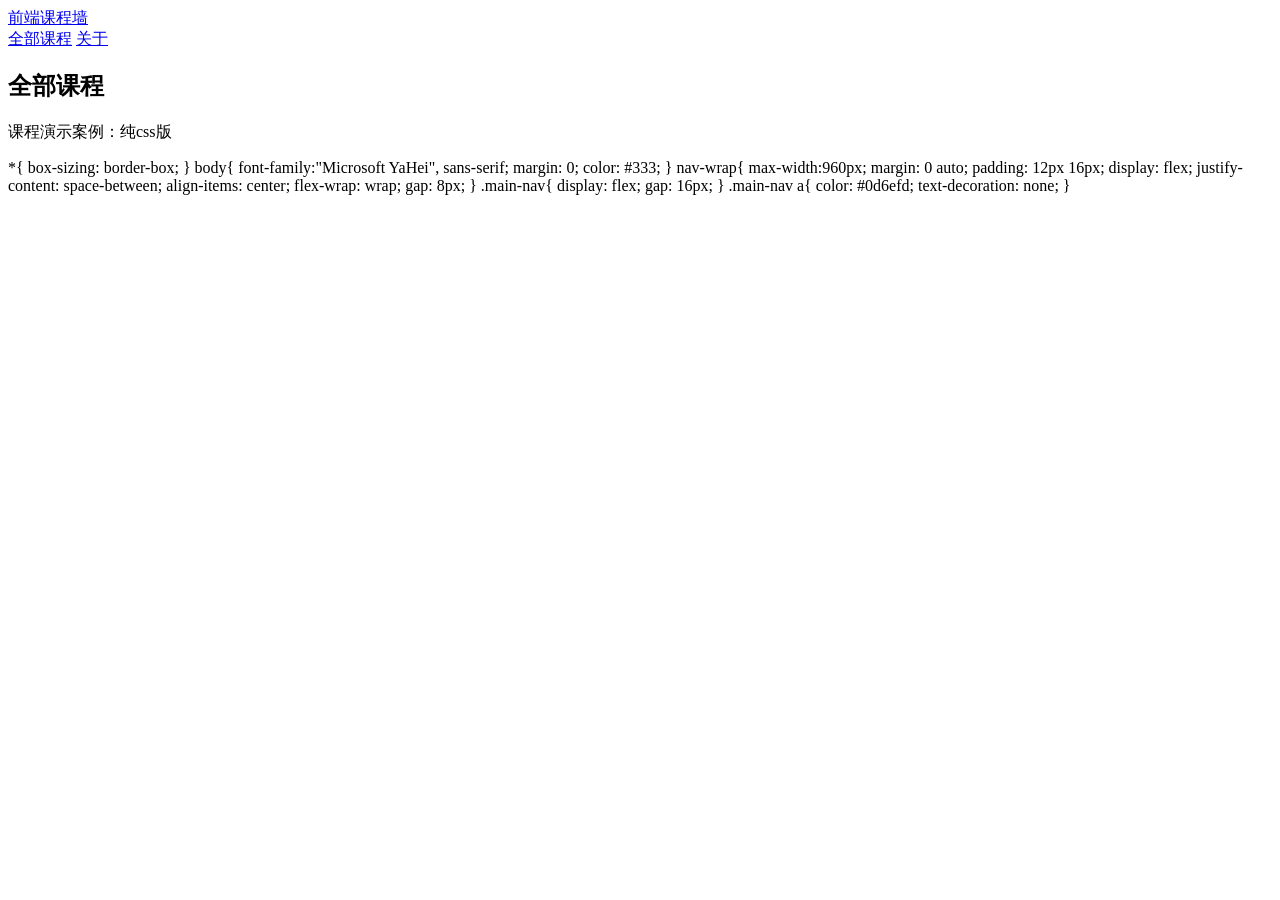
==== courses-page/index.html @ 39c96513 "添加课程展示页结构与FLEX导航  git commit -m 添加课程展示页结构与FLEX导航" ====
<!DOCTYPE html>
<html lang="zh-CN">
    <head>
        <meta charset="UTF-8">
        <meta name="viewport" content="width=device-width, initial-scale=1.0">
        <title>课程展示</title>
        <link rel="stylesheet" href="courses.css">
    </head>
    <body>
        <header class="site-header">
            <div class="nav-wrap">
                <a class="logo" href="#">前端课程墙</a>
            <nav class="main-nav">
                <a href="#courses">全部课程</a>
                <a href="#about">关于</a>
            </nav>
            </div>
        </header>
        <main>
            <section id="courses">
                <h2>全部课程</h2>
                <div class="card-grid">
                    <!--卡片下一步值-->
                    </div>
                    </section>
        </main>
        <footer>
            <p>课程演示案例：纯css版</p>
            </footer>
            </body>
            </html>
            *{
                box-sizing: border-box;
            }
            body{
                font-family:"Microsoft YaHei", sans-serif;
                margin: 0;
                color: #333;
            }
            nav-wrap{
                max-width:960px;
                margin: 0 auto;
                padding: 12px 16px;
                display: flex;
                justify-content: space-between;
                align-items: center;
                flex-wrap: wrap;
                gap: 8px;
            }
            .main-nav{
                display: flex;
                gap: 16px;
            }
            .main-nav a{
                color: #0d6efd;
                text-decoration: none;
            }
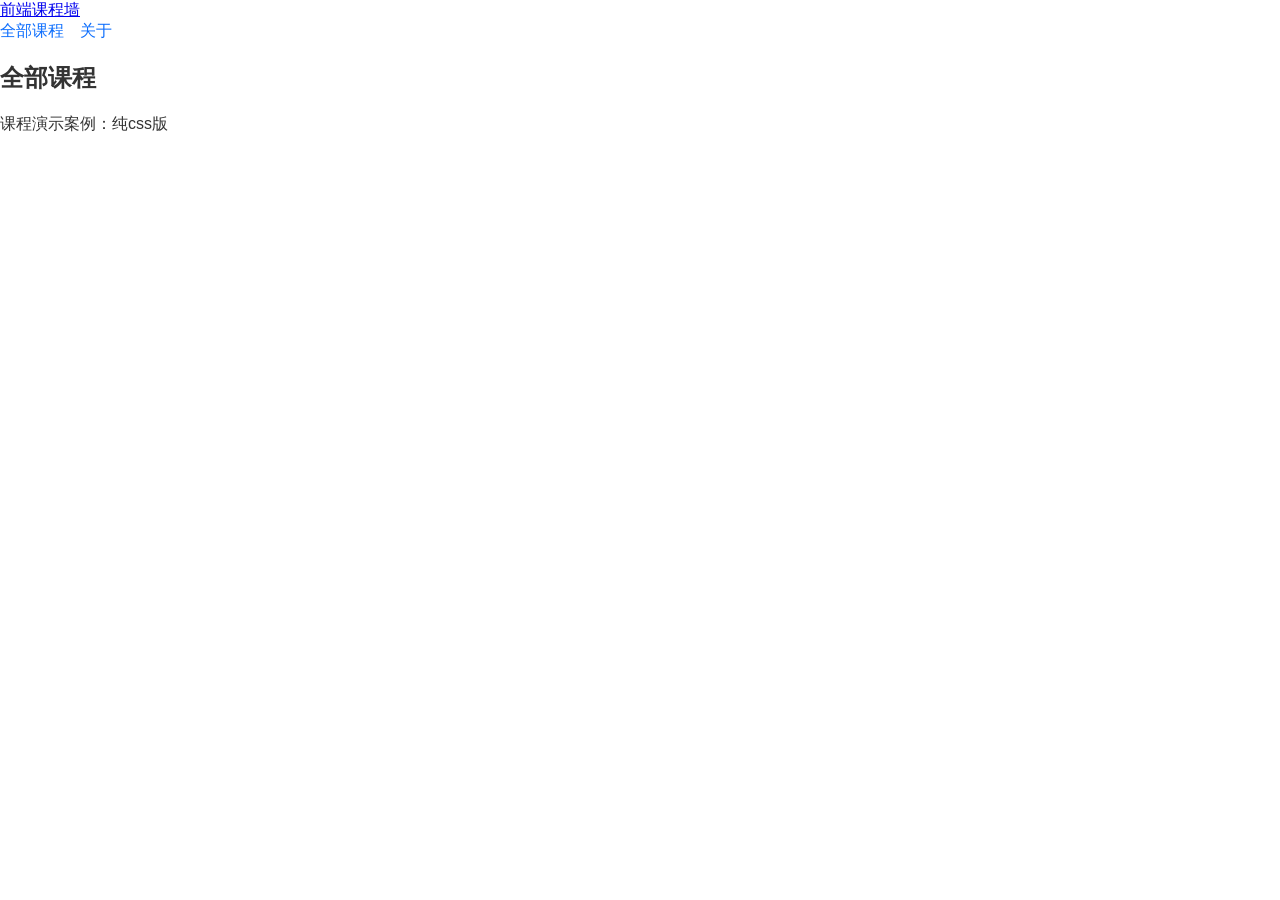
==== commit 0e8d0dae: "改正无法正常显示的问题" ====
--- a/courses-page/index.html
+++ b/courses-page/index.html
@@ -29,29 +29,4 @@
             </footer>
             </body>
             </html>
-            *{
-                box-sizing: border-box;
-            }
-            body{
-                font-family:"Microsoft YaHei", sans-serif;
-                margin: 0;
-                color: #333;
-            }
-            nav-wrap{
-                max-width:960px;
-                margin: 0 auto;
-                padding: 12px 16px;
-                display: flex;
-                justify-content: space-between;
-                align-items: center;
-                flex-wrap: wrap;
-                gap: 8px;
-            }
-            .main-nav{
-                display: flex;
-                gap: 16px;
-            }
-            .main-nav a{
-                color: #0d6efd;
-                text-decoration: none;
-            }
+
--- a/courses-page/courses.css
+++ b/courses-page/courses.css
@@ -0,0 +1,26 @@
+            *{
+                box-sizing: border-box;
+            }
+            body{
+                font-family:"Microsoft YaHei", sans-serif;
+                margin: 0;
+                color: #333;
+            }
+            nav-wrap{
+                max-width:960px;
+                margin: 0 auto;
+                padding: 12px 16px;
+                display: flex;
+                justify-content: space-between;
+                align-items: center;
+                flex-wrap: wrap;
+                gap: 8px;
+            }
+            .main-nav{
+                display: flex;
+                gap: 16px;
+            }
+            .main-nav a{
+                color: #0d6efd;
+                text-decoration: none;
+            }
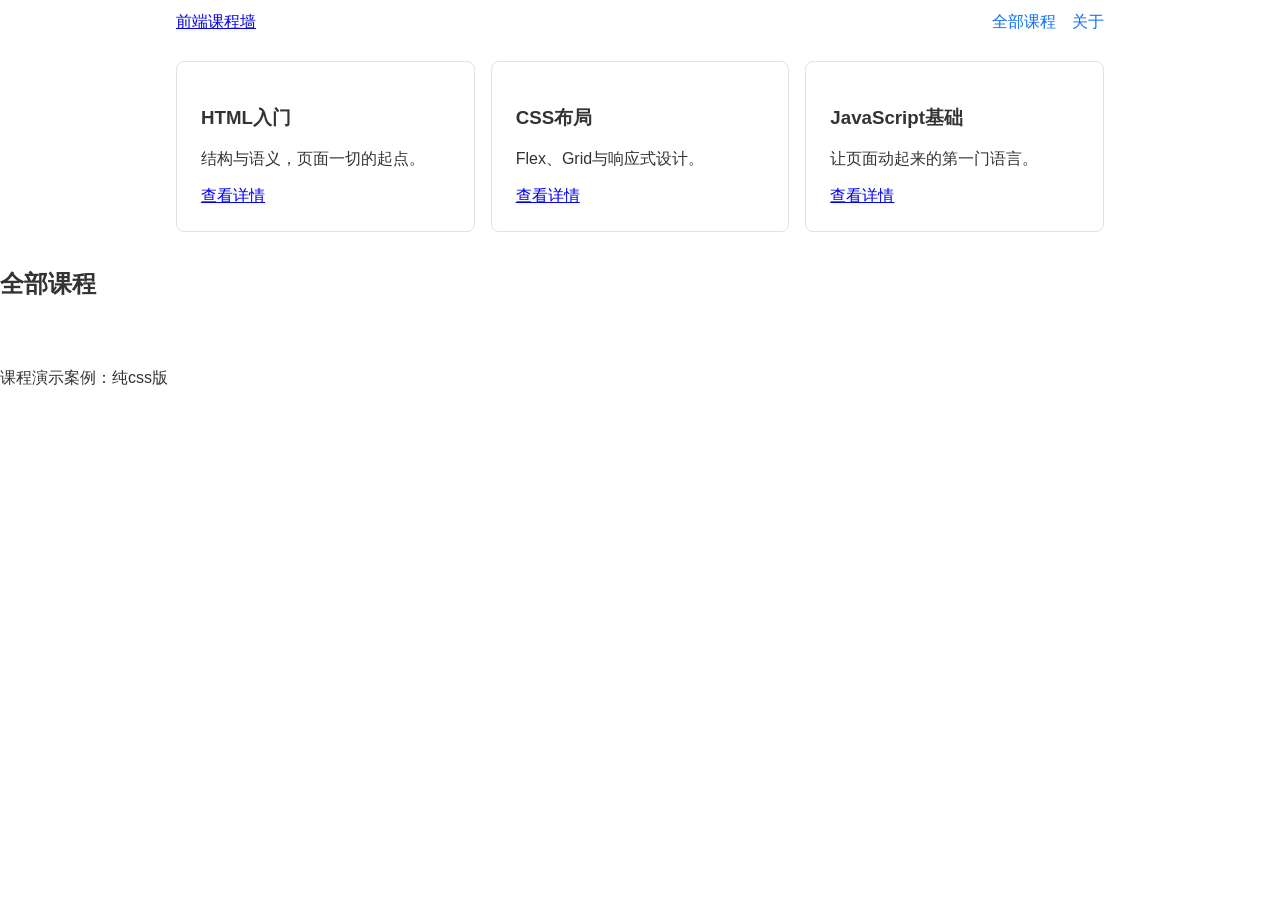
==== commit 052c46bc: "添加GRID卡片墙与响应式断点" ====
--- a/courses-page/index.html
+++ b/courses-page/index.html
@@ -15,6 +15,23 @@
                 <a href="#about">关于</a>
             </nav>
             </div>
+            <div class="card-grid">
+                <article class="course-card">
+                    <h3>HTML入门</h3>
+                    <p>结构与语义，页面一切的起点。</p>
+                    <a href="#">查看详情</a>
+                </article>
+                <article class="course-card">
+                    <h3>CSS布局</h3>
+                    <p>Flex、Grid与响应式设计。</p>
+                    <a href="#">查看详情</a>
+                </article>
+                <article class="course-card">
+                    <h3>JavaScript基础</h3>
+                    <p>让页面动起来的第一门语言。</p>
+                    <a href="#">查看详情</a>
+                </article>
+            </div>
         </header>
         <main>
             <section id="courses">
--- a/courses-page/courses.css
+++ b/courses-page/courses.css
@@ -6,7 +6,7 @@
                 margin: 0;
                 color: #333;
             }
-            nav-wrap{
+            .nav-wrap{
                 max-width:960px;
                 margin: 0 auto;
                 padding: 12px 16px;
@@ -23,4 +23,20 @@
             .main-nav a{
                 color: #0d6efd;
                 text-decoration: none;
-            }+            }
+            .card-grid {
+                max-width: 960px;
+                margin: 0 auto;
+                padding: 16px;
+                display: grid;
+                grid-template-columns: repeat(auto-fit, minmax(260px, 1fr));
+                gap: 16px;
+            }
+            .course-card {
+                border: 1px solid #dee2e6;
+                border-radius: 8px;
+                padding: 16px;
+            }
+            @media (min-width: 992px) {
+                .course-card { padding: 24px; }
+            }
